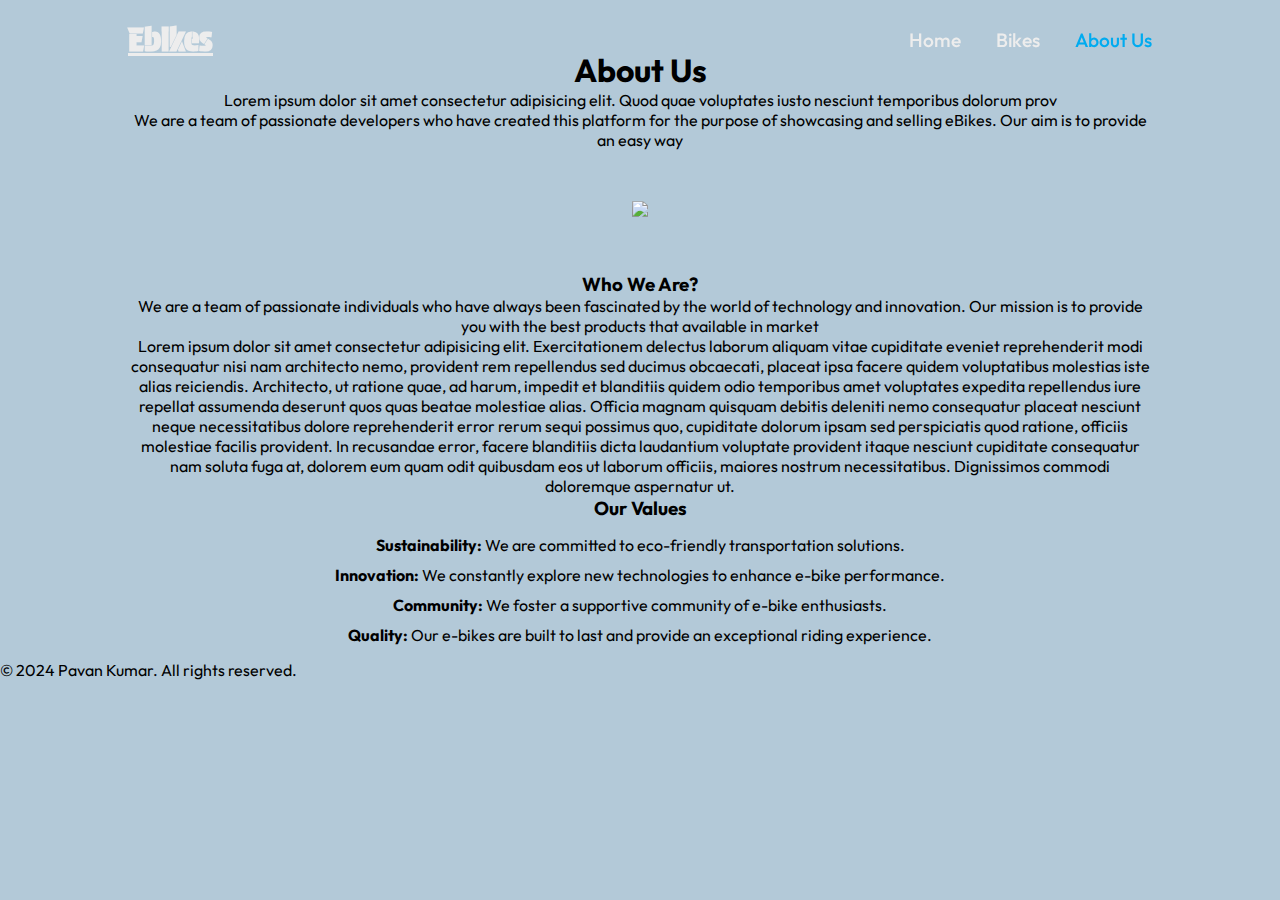
==== about.html @ 70dd520f "Add files via upload" ====
<!DOCTYPE html>
<html lang="en">
<head>
    <meta charset="UTF-8">
    <meta name="viewport" content="width=device-width, initial-scale=1.0">
    <title>Bike Website</title>
    <link rel="stylesheet" href="style.css">
</head>
<body>
    <header>
        <a href="index.html" class="logo">Ebikes</a>
        <nav class="navbar">
            <a href="index.html">Home</a>
            <a href="bikes.html">Bikes</a>
            <a href="about.html" class="active">About Us</a>
        </nav>
    </header>
    <section class="about">
        <h1>About Us</h1>
        <p>Lorem ipsum dolor sit amet consectetur adipisicing elit. Quod quae voluptates iusto nesciunt temporibus dolorum prov
        <p>We are a team of passionate developers who have created this platform for the purpose of showcasing and selling eBikes. Our aim is to provide an easy way
        <div class="image-text">
            <img src="Assets/Home_1.jpg">
            <div class="content">
                <h3>Who We Are?</h3>
                <p>We are a team of passionate individuals who have always been fascinated by the world of technology and innovation. Our mission is to provide you with the best products that available in market</p>
                <p>Lorem ipsum dolor sit amet consectetur adipisicing elit. Exercitationem delectus laborum aliquam vitae cupiditate eveniet reprehenderit modi consequatur nisi nam architecto nemo, provident rem repellendus sed ducimus obcaecati, placeat ipsa facere quidem voluptatibus molestias iste alias reiciendis. Architecto, ut ratione quae, ad harum, impedit et blanditiis quidem odio temporibus amet voluptates expedita repellendus iure repellat assumenda deserunt quos quas beatae molestiae alias. Officia magnam quisquam debitis deleniti nemo consequatur placeat nesciunt neque necessitatibus dolore reprehenderit error rerum sequi possimus quo, cupiditate dolorum ipsam sed perspiciatis quod ratione, officiis molestiae facilis provident. In recusandae error, facere blanditiis dicta laudantium voluptate provident itaque nesciunt cupiditate consequatur nam soluta fuga at, dolorem eum quam odit quibusdam eos ut laborum officiis, maiores nostrum necessitatibus. Dignissimos commodi doloremque aspernatur ut.</p>
                <h3>Our Values</h3>
                <ul>
                    <li><strong>Sustainability:</strong> We are committed to eco-friendly transportation solutions.</li>
                    <li><strong>Innovation:</strong> We constantly explore new technologies to enhance e-bike performance.</li>
                    <li><strong>Community:</strong> We foster a supportive community of e-bike enthusiasts.</li>
                    <li><strong>Quality:</strong> Our e-bikes are built to last and provide an exceptional riding experience.</li>
                </ul>
            </div>
        </div>
    </section>
    <footer>
        <p>&copy; 2024 Pavan Kumar. All rights reserved.</p>
    </footer>
</body>
</html>
---- style.css ----
@import url('https://fonts.googleapis.com/css2?family=Outfit&family=Protest+Guerrilla&display=swap');

*{
    margin: 0;
    padding: 0;
    box-sizing: border-box;
    font-family: 'Outfit', sans-serif;
}

body
{
    background: #b3c9d8;
    display: flexbox;
    justify-content: center;
}


header
{
    position: fixed;
    top: 0;
    left: 0;
    width: 100%;
    padding: 20px 10%;
    background: transparent;
    display: flex;
    justify-content: space-between;
    z-index: 10;
}

.logo
{
    font-family: 'Protest GUerrilla',sans-serif;
    color: #ededed;
    font-weight: 600;
    font-size: 2rem;
}

.logo:hover
{
    transform: 0.3s;
    color: #00abf0;
}

.navbar
{
    display: flex;
    flex-direction: row;
    align-items: center;
}

.navbar a
{
    font-size: 1.2rem;
    color: #ededed;
    text-decoration: none;
    font-weight: 500;
    margin-left: 35px;
    transform: .3s;
}

.navbar a:hover,.navbar .active
{
    color: #00abf0;
}


.home
{
    min-height: 100vh;
    width: 100%;
    background-image: linear-gradient(rgba(4,9,30,0.7),rgba(4,9,30,0.7)), url(Assets/Home_1.jpg);
    background-size: cover;
    position: relative;
    z-index: 0;
    background-position:top;
}

.text-box
{
    width: 90%;
    color: #fff;
    position: absolute;
    top: 50%;
    left: 50%;
    transform: translate(-50%,-50%);
    text-align: center;
}

.text-box h1
{
    font-size: 4rem;
}

.text-box p
{
    margin: 10px 0 40px;
    font-size: 1.2rem;
}

.here-btn
{
    display: inline-block;
    text-decoration: none;
    color: #fff;
    border: 1px solid #fff;
    padding: 12px 34px;
    font-size: 1.2rem;
    background: transparent;
    position: relative;
    cursor: pointer;
}

.here-btn:hover
{
    border: 1px solid #7c7c7c;
    background: #7c7c7c;
    transition: .3s;
}

@media(max-width: 700px)
{
    .navbar a 
    {
        font-size: .8rem;
    }
    .text-box h1
    {
        font-size: 2rem;
    }

    .here-btn
    {
        font-size: .8rem;
    }
}

.bikes
{
    display: block;
    width: 80%;
    margin: auto;
    align-items: center;
    text-align: center;
    padding-top: 50px;
}

.bikes h1
{
    font-size: 2rem;
    font-weight: 600;
}

.bikes p
{
    color: #777;
    font-size: 1rem;
    font-weight: 300;
    line-height: 1.5rem;
    padding: 10px;
}

.row
{
    margin-top: 5%;
    display: flex;
    justify-content: space-between;
}

.bike-col
{
    flex-basis: 31%;
    background: #fff3f3;
    border-radius: 10px;
    margin-bottom: 5%;
    padding: 20px 12px;
    box-sizing: border-box;
    transition: 0.5s;
    overflow: hidden;
}

.bike-col img
{
    border-radius: 5px;
    width: 100%;
    height: auto;
}

.bike-col h3
{
    text-align: center;
    font-weight: 600;
    margin: 10px 0;
}

.bike-col:hover, .bike-col img
{
    box-shadow: 0 0 20px 0px rgba(0,0,0,0.2);
}

.book
{
    display: inline-block;
    text-decoration: none;
    color: #868181;
    border: 1px solid #868181;
    padding: 12px 34px;
    font-size: 1.2rem;
    background: transparent;
    position: relative;
    cursor: pointer;
}

.book:hover
{
    border: 1px solid #7c7c7c;
    background: #7c7c7c;
    transition: .3s;
    color: #fff;
}

.register
{
    display: flexbox;
    width: 100%;
    align-items: center;
    text-align: center;
    justify-content: space-between;
    max-width: 600px;
    max-height: 800px;
    margin: 80px auto 0;
    padding: 20px;
    background-color: #f4f4f4;
    border-radius: 8px;
}

.register form 
{
    text-align: left;
}
  
.register input[type="text"],
.register input[type="email"],
.register textarea,
.register select,
.register input[type="file"],
.register input[type="submit"] 
{
    width: 100%;
    padding: 10px;
    margin-bottom: 15px;
    border: 1px solid #ccc;
    border-radius: 5px;
    box-sizing: border-box;
}

.register input[type="checkbox"] {
    margin-right: 5px;
  }
  
  .register input[type="submit"] {
    background-color: #4caf50;
    color: white;
    cursor: pointer;
  }
  
  .register input[type="submit"]:hover {
    background-color: #45a049;
  }

@media(max-width: 700px)
{
    .row
    {
        flex-direction: column;
    }
}

.about
{
    display: block;
    width: 80%;
    margin: auto;
    align-items: center;
    text-align: center;
    padding-top: 50px;
}

.image-text
{
    display: flexbox;
    justify-content: center;
}

.image-text img
{
    padding-top: 5%;
    border-radius: 50px;
    height: auto;
    width: 70%;
    padding-bottom: 5%;
}

.content ul
{
    list-style: none;
    padding: 10px 20px;
}

.content ul li
{
    padding: 5px 20px;
}

.thanks
{
    display: block;
    width: 100%;
    margin: 80px auto;
    height: 100vh;
    align-items: center;
    text-align: center;
    padding-top: 50px;
    background-color: #fff;
}

.thanks h1
{
    font-size: 4rem;
    padding-top: 16%;
}

.thanks p
{
    font-size: 1.6rem;
    padding-top: 2%;
}
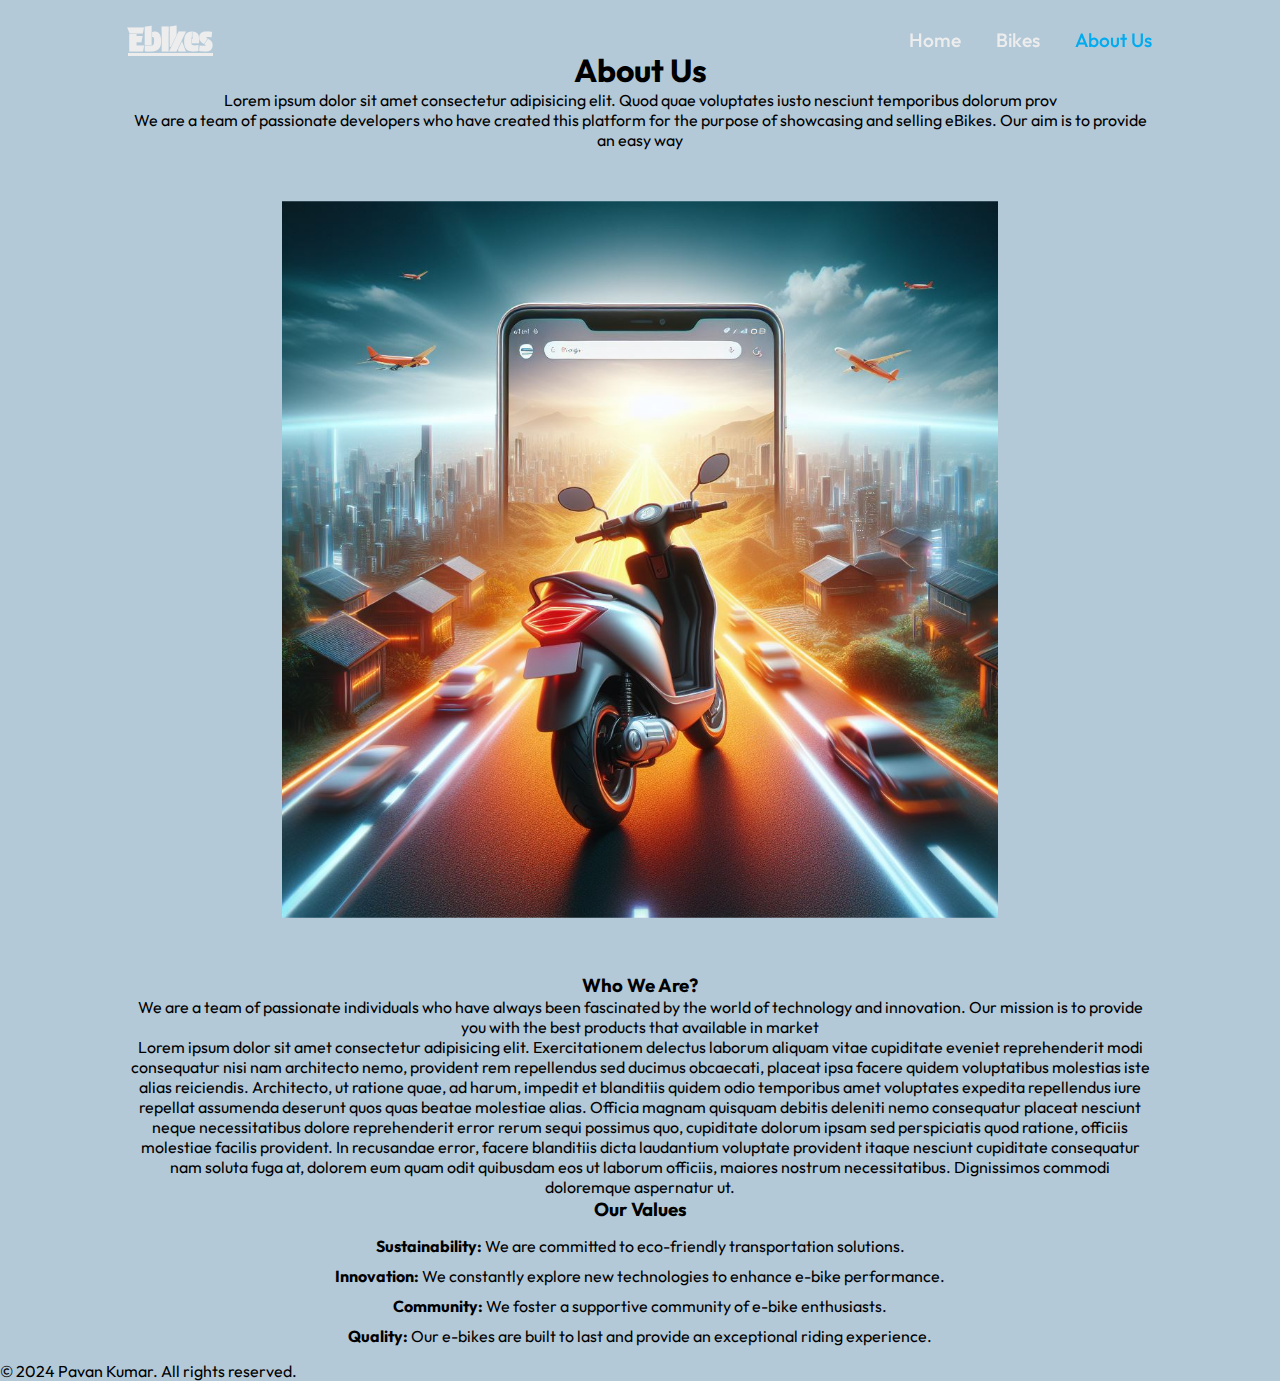
==== commit fea16455: "Update about.html" ====
--- a/about.html
+++ b/about.html
@@ -20,7 +20,7 @@
         <p>Lorem ipsum dolor sit amet consectetur adipisicing elit. Quod quae voluptates iusto nesciunt temporibus dolorum prov
         <p>We are a team of passionate developers who have created this platform for the purpose of showcasing and selling eBikes. Our aim is to provide an easy way
         <div class="image-text">
-            <img src="Assets/Home_1.jpg">
+            <img src="Home_1.jpg">
             <div class="content">
                 <h3>Who We Are?</h3>
                 <p>We are a team of passionate individuals who have always been fascinated by the world of technology and innovation. Our mission is to provide you with the best products that available in market</p>
@@ -39,4 +39,4 @@
         <p>&copy; 2024 Pavan Kumar. All rights reserved.</p>
     </footer>
 </body>
-</html>+</html>
